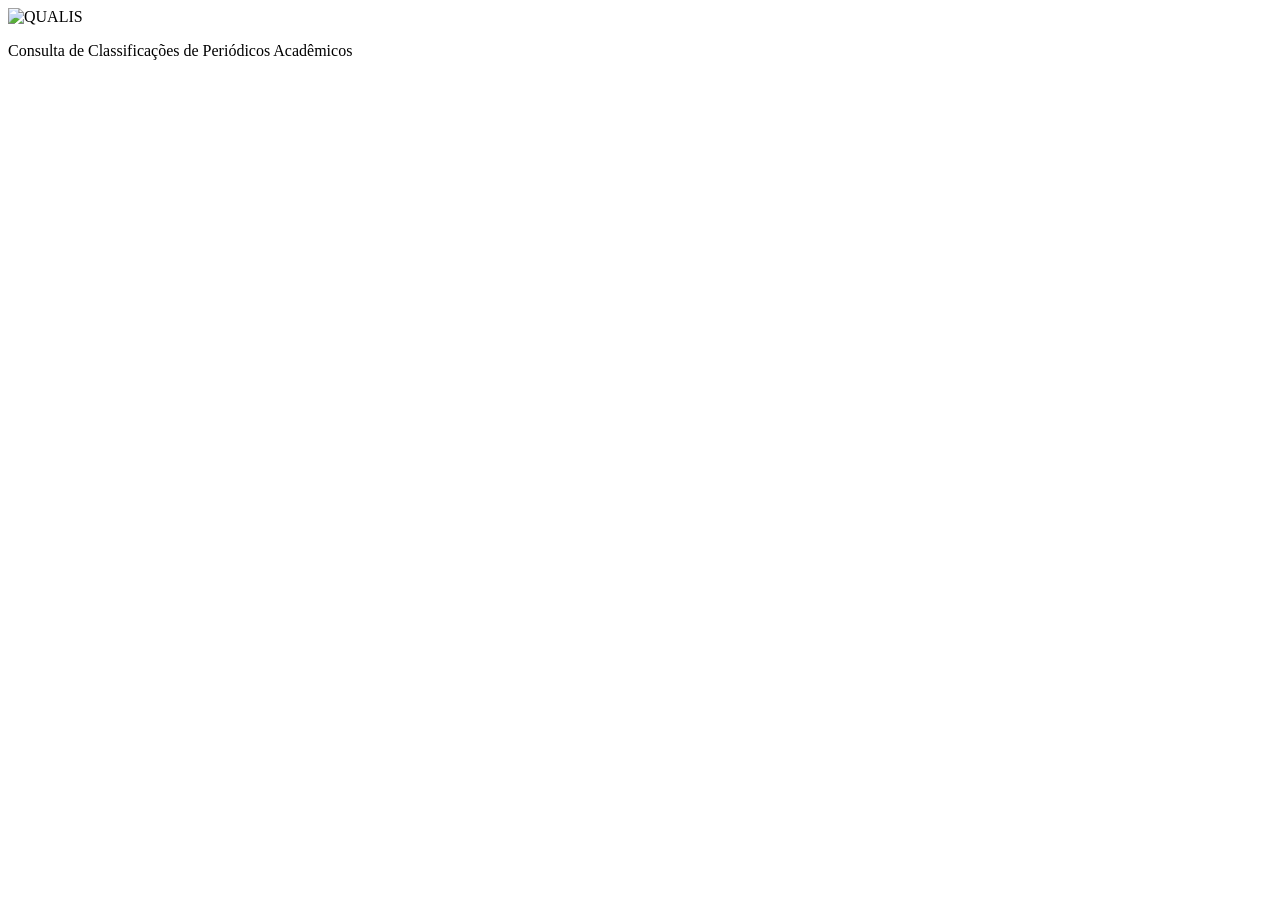
==== frontend/index.html @ 6066962a "Update index" ====
<!DOCTYPE html>
<html lang="pt-BR">
<head>
    <meta charset="UTF-8">
    <meta name="viewport" content="width=device-width, initial-scale=1.0">
    <title>QUALIS Periódicos</title>
    <link rel="stylesheet" href="style.css">
</head>
<body>

<header>
    <img src="qualis-logo.png" alt="QUALIS">
    <p>Consulta de Classificações de Periódicos Acadêmicos</p>
</header>

<script src="script.js"></script>
</body>
</html>
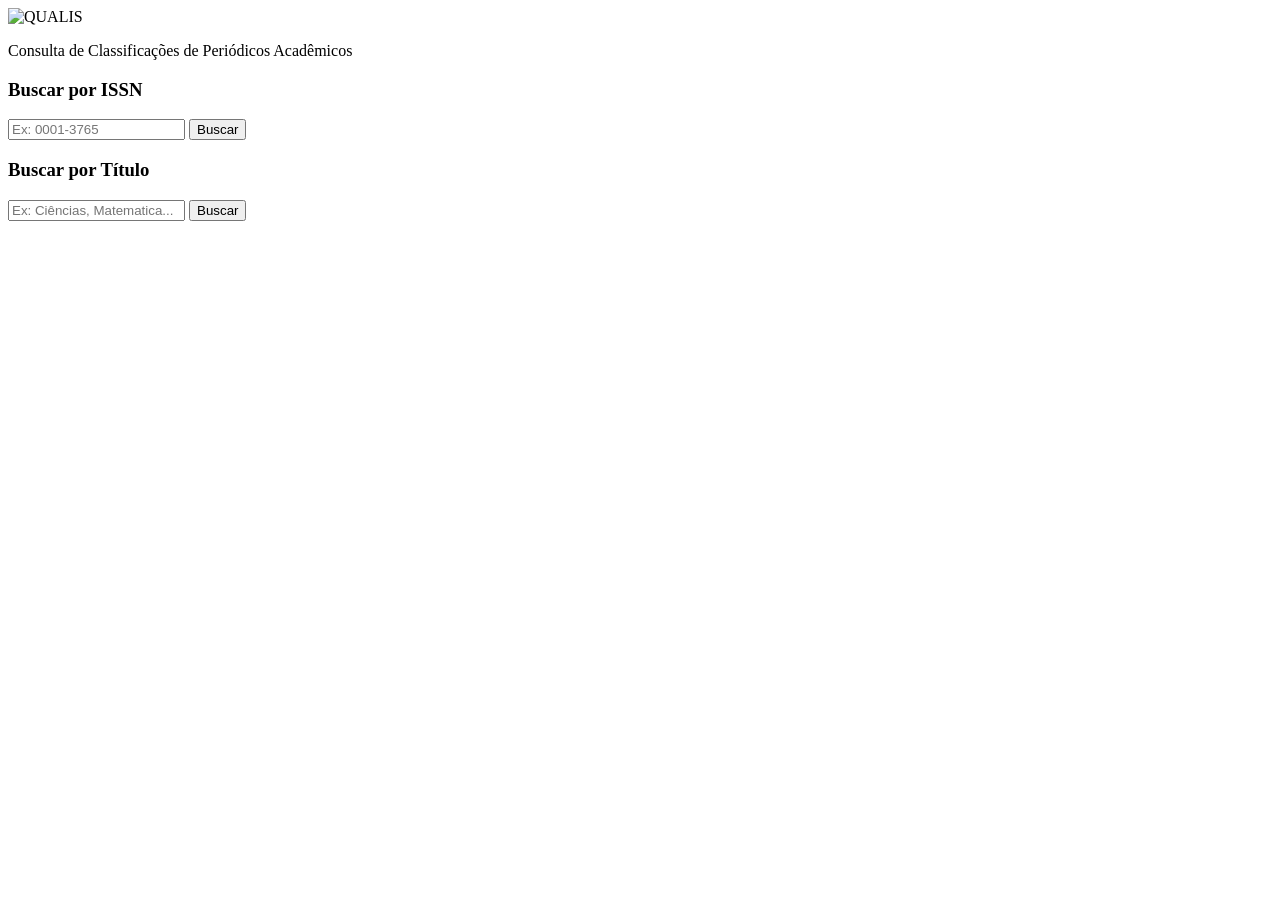
==== commit f1039de0: "Update Index criação botões e cards de busca" ====
--- a/frontend/index.html
+++ b/frontend/index.html
@@ -12,6 +12,24 @@
     <img src="qualis-logo.png" alt="QUALIS">
     <p>Consulta de Classificações de Periódicos Acadêmicos</p>
 </header>
+<main>
+    <section class="grade-busca">
+        <div class="card">
+            <h3 class="titulo-card">Buscar por ISSN</h3>
+            <div class="linha-input">
+                <input type="text" id="input-issn" name="issn" placeholder="Ex: 0001-3765">
+                <button id="btn-issn">Buscar</button>
+            </div>
+        </div>
+        <div class="card">
+            <h3 class="titulo-card">Buscar por Título</h3>
+            <div class="linha-input">
+                <input type="text" id="input-titulo" placeholder="Ex: Ciências, Matematica...">
+                <button id="btn-titulo">Buscar</button>
+            </div>
+        </div>
+    </section>
+</main>
 
 <script src="script.js"></script>
 </body>
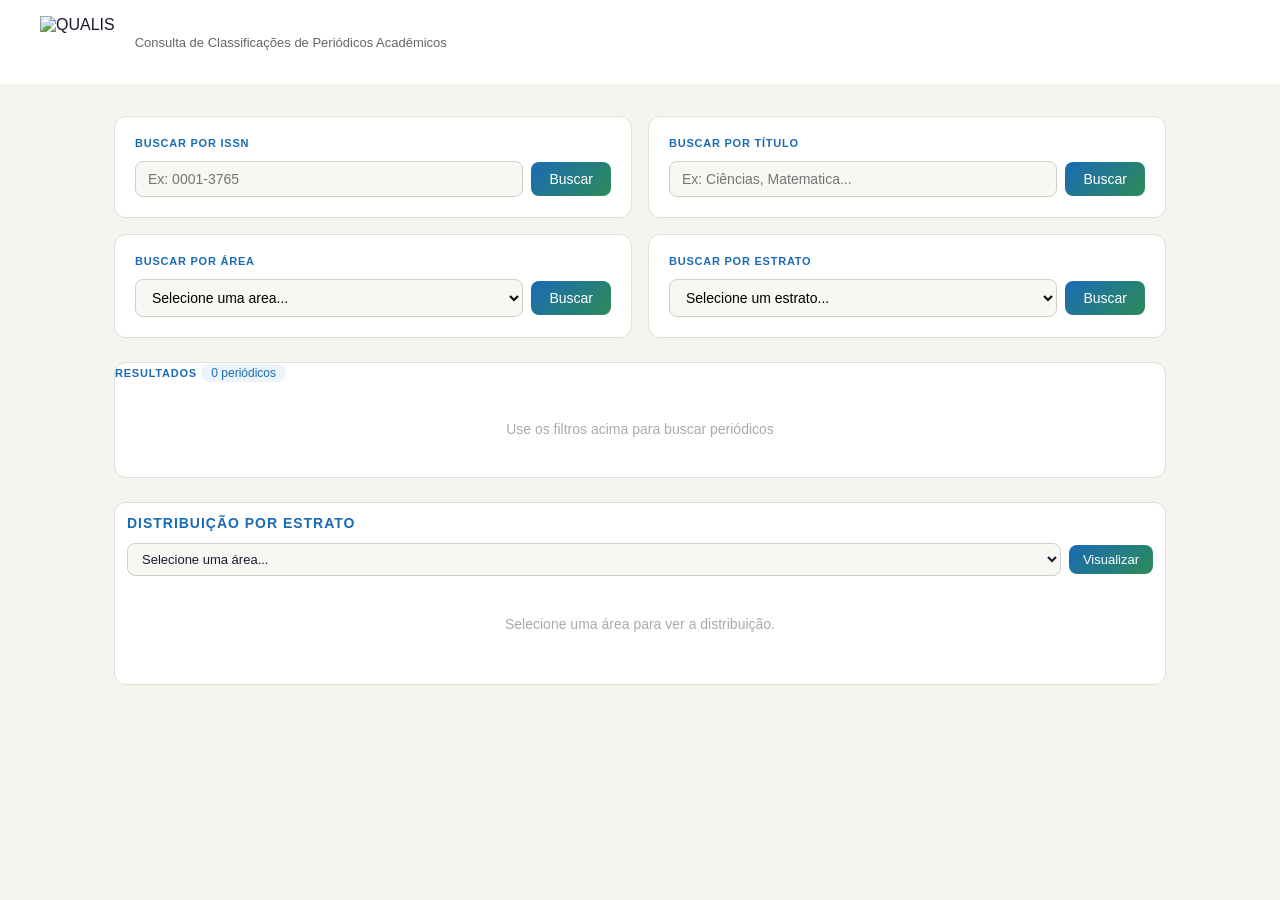
==== commit 682d2555: "Ajustes e correção de erros Erros no CSS e nos botões" ====
--- a/frontend/index.html
+++ b/frontend/index.html
@@ -28,6 +28,60 @@
                 <button id="btn-titulo">Buscar</button>
             </div>
         </div>
+        <div class="card">
+            <h3 class="titulo-card">Buscar por Área</h3>
+            <div class="linha-input">
+                <select id="select-area">
+                    <option value="">Selecione uma area...</option>
+                </select>
+                <button id="btn-area">Buscar</button>
+            </div>
+        </div>
+        <div class="card">
+            <h3 class="titulo-card">Buscar por Estrato</h3>
+            <div class="linha-input">
+                <select id="select-estrato">
+                    <option value="">Selecione um estrato...</option>
+                    <option>A1</option>
+                    <option>A2</option>
+                    <option>A3</option>
+                    <option>A4</option>
+                    <option>B1</option>
+                    <option>B2</option>
+                    <option>B3</option>
+                    <option>B4</option>
+                    <option>C</option>
+                </select>
+                <button id="btn-estrato">Buscar</button>
+            </div>
+        </div>
+    </section>
+    <section class="secao-resultados">
+
+        <span class="titulo-card">Resultados</span>
+
+            <span id="contagem-resultados" class="badge">0 periódicos</span>
+        </div>
+
+        <div id="corpo-resultados">
+            <p class="estado-vazio">Use os filtros acima para buscar periódicos</p>
+        </div>
+    </section>
+
+    <section class="secao-grafico">
+        <div class="cabecalho-grafico">
+            <h3 class="titulo-card">Distribuição por Estrato</h3>
+            <div class="linha-input">
+                <select id="select-area-grafico">
+                    <option value="">Selecione uma área...</option>
+                </select>
+                <button id="btn-grafico">Visualizar</button>
+            </div>
+        </div>
+
+        <div id="barras-grafico">
+            <p class="estado-vazio">Selecione uma área para ver a distribuição.</p>
+        </div>
     </section>
 </main>
 
--- a/frontend/style.css
+++ b/frontend/style.css
@@ -0,0 +1,258 @@
+* {
+    box-sizing: border-box;
+    margin: 0;
+    padding: 0;
+}
+
+body {
+    background-color: #f5f5f0;
+    color: #1a1a2e;
+    font-family: sans-serif;
+}
+
+header {
+    background-color: #fff;
+    padding: 16px 40px;
+    display: flex;
+    align-items: center;
+    gap: 20px;
+}
+
+header img {
+    height: 52px;
+}
+
+header p {
+    font-size: 13px;
+    color: #666;
+}
+
+
+main {
+    max-width: 1100px;
+    margin: 0 auto;
+    padding: 32px 24px;
+}
+
+.grade-busca {
+    display: grid;
+    grid-template-columns: 1fr 1fr;
+    gap: 16px;
+    margin-bottom: 24px;
+}
+
+.card {
+    background-color: #fff;
+    border: 1px solid #e0e0d8;
+    border-radius: 12px;
+    padding: 20px;
+}
+
+.titulo-card {
+    font-size: 11px;
+    font-weight: 600;
+    color: #1a6bb5;
+    margin-bottom: 12px;
+    text-transform: uppercase;
+    letter-spacing: 0.07em;
+}
+
+.linha-input {
+    display: flex;
+    flex-wrap: nowrap;
+    gap: 8px;
+    align-items: center;
+}
+
+
+.linha-input input,
+.linha-input select {
+    flex: 1;
+    min-width: 0;
+    padding: 9px 12px;
+    border: 1px solid #d0d0c8;
+    border-radius: 8px;
+    background-color: #f7f7f3;
+    font-size: 14px;
+    outline: none;
+}
+
+.linha-input button {
+    padding: 9px 18px;
+    background: linear-gradient(135deg, #1a6bb5, #2e8b57);
+    color: #fff;
+    border: none;
+    border-radius: 8px;
+    font-size: 14px;
+    cursor: pointer;
+    font-weight: 500;
+    transition: opacity 0.2s;
+}
+.linha-input button:hover {
+    opacity: 0.85;
+}
+
+/* Seção de resultados */
+.secao-resultados {
+    background-color: #fff;
+    border: 1px solid #e0e0d8;
+    border-radius: 12px;
+    margin-bottom: 24px;
+    overflow: hidden;
+}
+
+.cabecalho-resultados {
+    padding: 16px 20px;
+    border-bottom: 1px solid #e0e0d8;
+    display: flex;
+    align-items: center;
+    justify-content: space-between;
+    background-color: #fafaf7;
+}
+
+
+.cabecalho-resultados .titulo-card {
+    font-size: 14px;
+    letter-spacing: 0.05em;
+}
+
+
+.badge {
+    background-color: #1a6bb515;
+    color: #1a6bb5;
+    border-radius: 20px;
+    padding: 2px 10px;
+    font-size: 12px;
+}
+
+.estado-vazio {
+    padding: 40px;
+    text-align: center;
+    color: #aaa;
+    font-size: 14px;
+}
+
+table {
+    width: 100%;
+    border-collapse: collapse;
+}
+
+th {
+    background-color: #f5f5f0;
+    padding: 10px 20px;
+    text-align: left;
+    font-size: 12px;
+    font-weight: 600;
+    color: #666;
+}
+
+td {
+    padding: 12px 20px;
+    font-size: 13px;
+    border-top: 1px solid #f0f0e8;
+    color: #333;
+}
+
+tr:hover td {
+    background-color: #fafaf7;
+}
+
+.tag {
+    display: inline-block;
+    padding: 3px 12px;
+    border-radius: 20px;
+    font-size: 12px;
+    font-weight: 600;
+}
+
+.tag.A1 { background-color: #1a6bb5; color: #fff; }
+.tag.A2 { background-color: #2e8b57; color: #fff; }
+.tag.A3 { background-color: #3aad6e; color: #fff; }
+.tag.A4 { background-color: #5bc08a; color: #fff; }
+.tag.B1 { background-color: #4a90d9; color: #fff; }
+.tag.B2 { background-color: #7ab3e8; color: #fff; }
+.tag.B3 { background-color: #a8cef0; color: #1a6bb5; }
+.tag.B4 { background-color: #d0e8f8; color: #1a6bb5; }
+.tag.C  { background-color: #e8e8e0; color: #666; }
+
+.secao-grafico {
+    background-color: #fff;
+    border: 1px solid #e0e0d8;
+    border-radius: 12px;
+    padding: 12px;
+}
+
+.cabecalho-grafico .titulo-card {
+    font-size: 14px;
+    flex-shrink: 0;
+}
+
+.cabecalho-grafico select {
+    flex: 1;
+    padding: 7px 10px;
+    border: 1px solid #d0d0c8;
+    border-radius: 8px;
+    background-color: #f7f7f3;
+    color: #1a1a2e;
+    font-size: 13px;
+    outline: none;
+}
+
+.cabecalho-grafico button {
+    padding: 7px 14px;
+    background: linear-gradient(135deg, #1a6bb5, #2e8b57);
+    color: #fff;
+    border: none;
+    border-radius: 8px;
+    font-size: 13px;
+    cursor: pointer;
+    font-weight: 500;
+    transition: opacity 0.2s;
+}
+
+.cabecalho-grafico button:hover {
+    opacity: 0.85;
+}
+
+.barras {
+    display: flex;
+    flex-direction: column;
+    gap: 12px;
+}
+
+.linha-barra {
+    display: flex;
+    align-items: center;
+    gap: 16px;
+}
+
+.rotulo-barra {
+    font-size: 12px;
+    font-weight: 600;
+    width: 28px;
+    text-align: right;
+    color: #666;
+}
+
+.trilho-barra {
+    flex: 1;
+    background-color: #f0f0e8;
+    border-radius: 6px;
+    height: 24px;
+}
+
+.preenchimento-barra {
+    height: 100%;
+    border-radius: 6px;
+    display: flex;
+    align-items: center;
+    padding-left: 10px;
+    transition: width 0.6s ease;
+}
+
+.preenchimento-barra span {
+    font-size: 12px;
+    color: #fff;
+    font-weight: 500;
+}
+
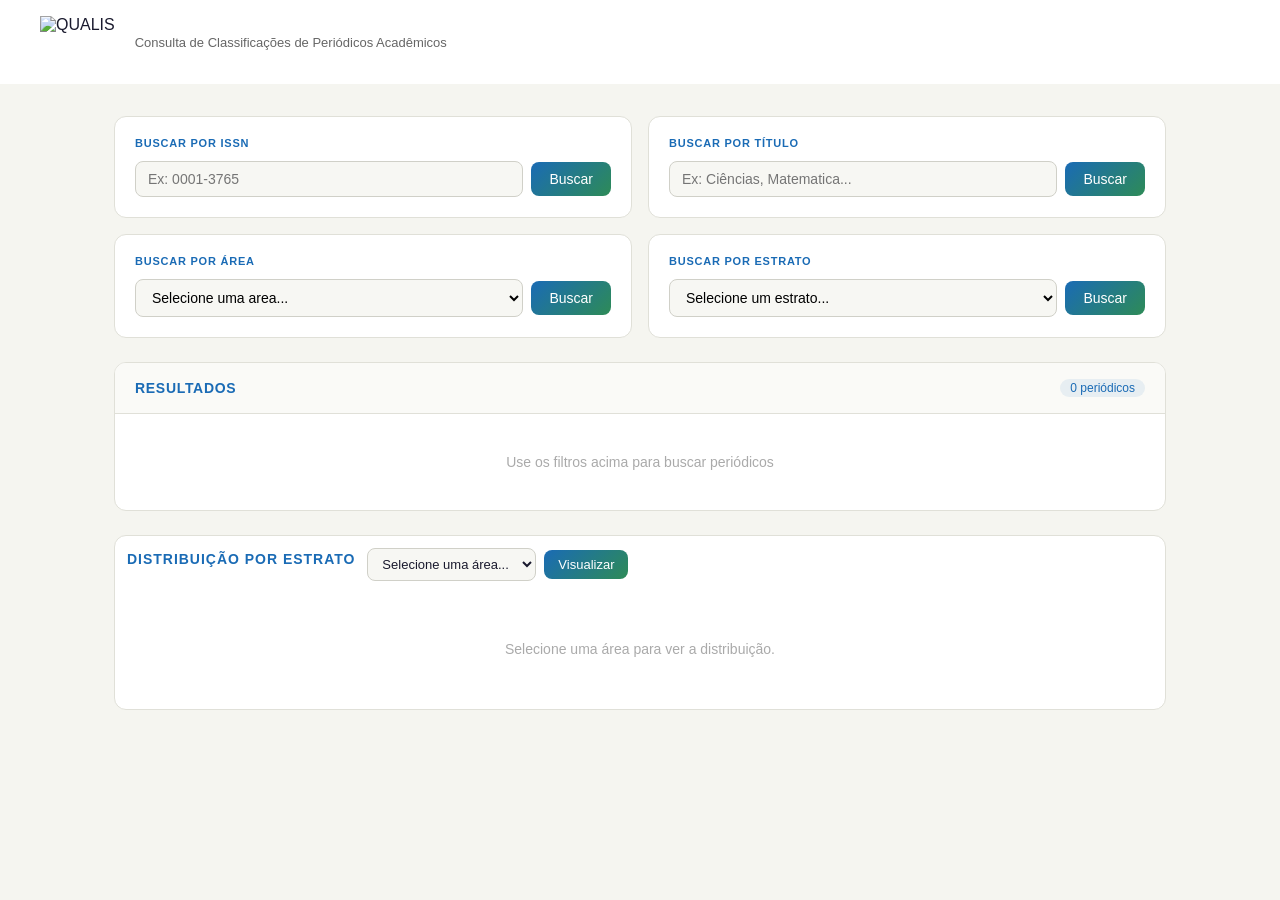
==== commit 96ba4ece: "Update Css e Html" ====
--- a/frontend/index.html
+++ b/frontend/index.html
@@ -57,7 +57,7 @@
         </div>
     </section>
     <section class="secao-resultados">
-
+        <div class="cabecalho-resultados">
         <span class="titulo-card">Resultados</span>
 
             <span id="contagem-resultados" class="badge">0 periódicos</span>
--- a/frontend/style.css
+++ b/frontend/style.css
@@ -114,6 +114,14 @@
 .cabecalho-resultados .titulo-card {
     font-size: 14px;
     letter-spacing: 0.05em;
+    margin-bottom: 0px;
+}
+
+.cabecalho-grafico {
+    display: flex;
+    align-items: center;
+    gap: 12px;
+    margin-bottom: 20px;
 }
 
 
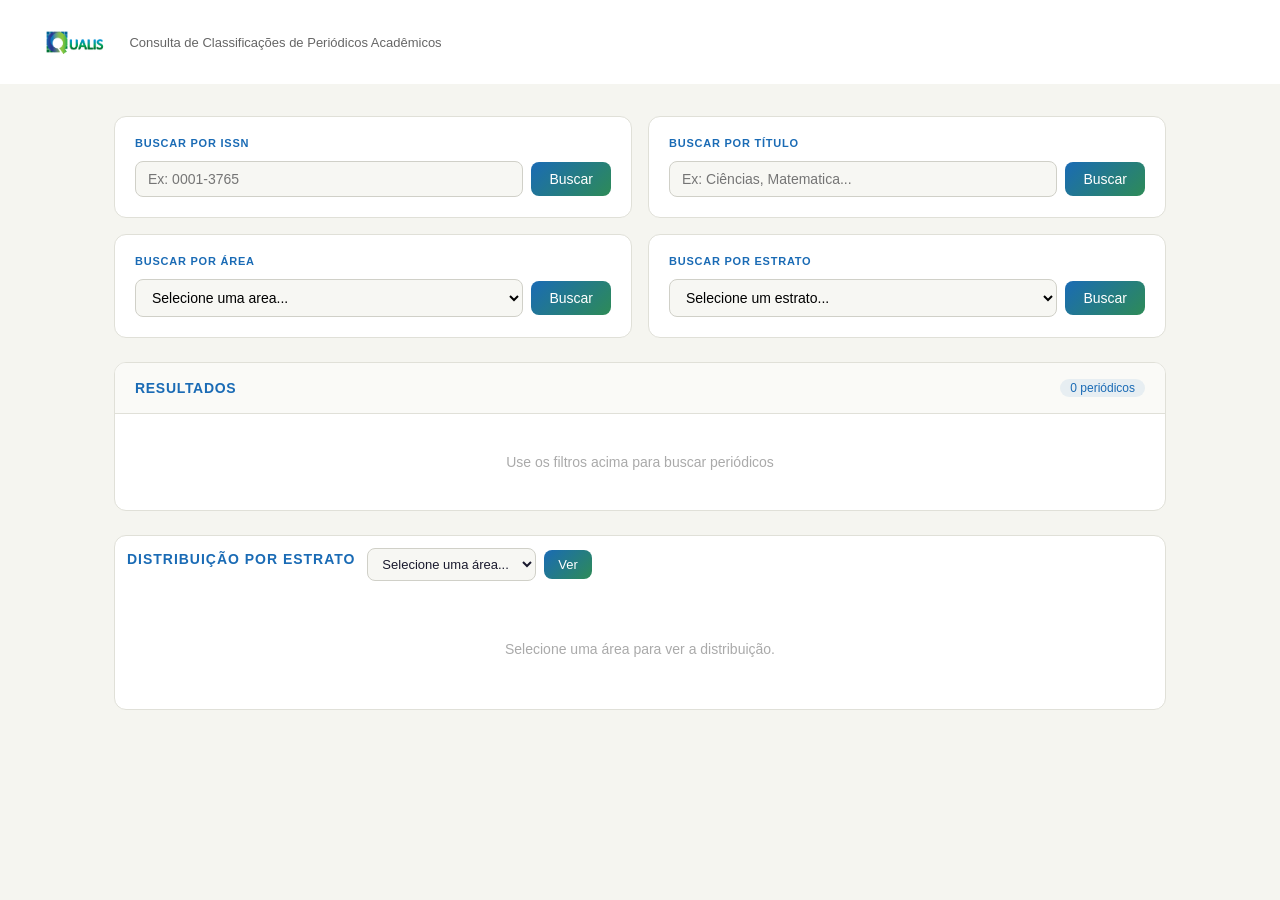
==== commit 7de98180: "Update Index e Inserção de Logo" ====
--- a/frontend/index.html
+++ b/frontend/index.html
@@ -75,7 +75,7 @@
                 <select id="select-area-grafico">
                     <option value="">Selecione uma área...</option>
                 </select>
-                <button id="btn-grafico">Visualizar</button>
+                <button id="btn-grafico">Ver</button>
             </div>
         </div>
 
